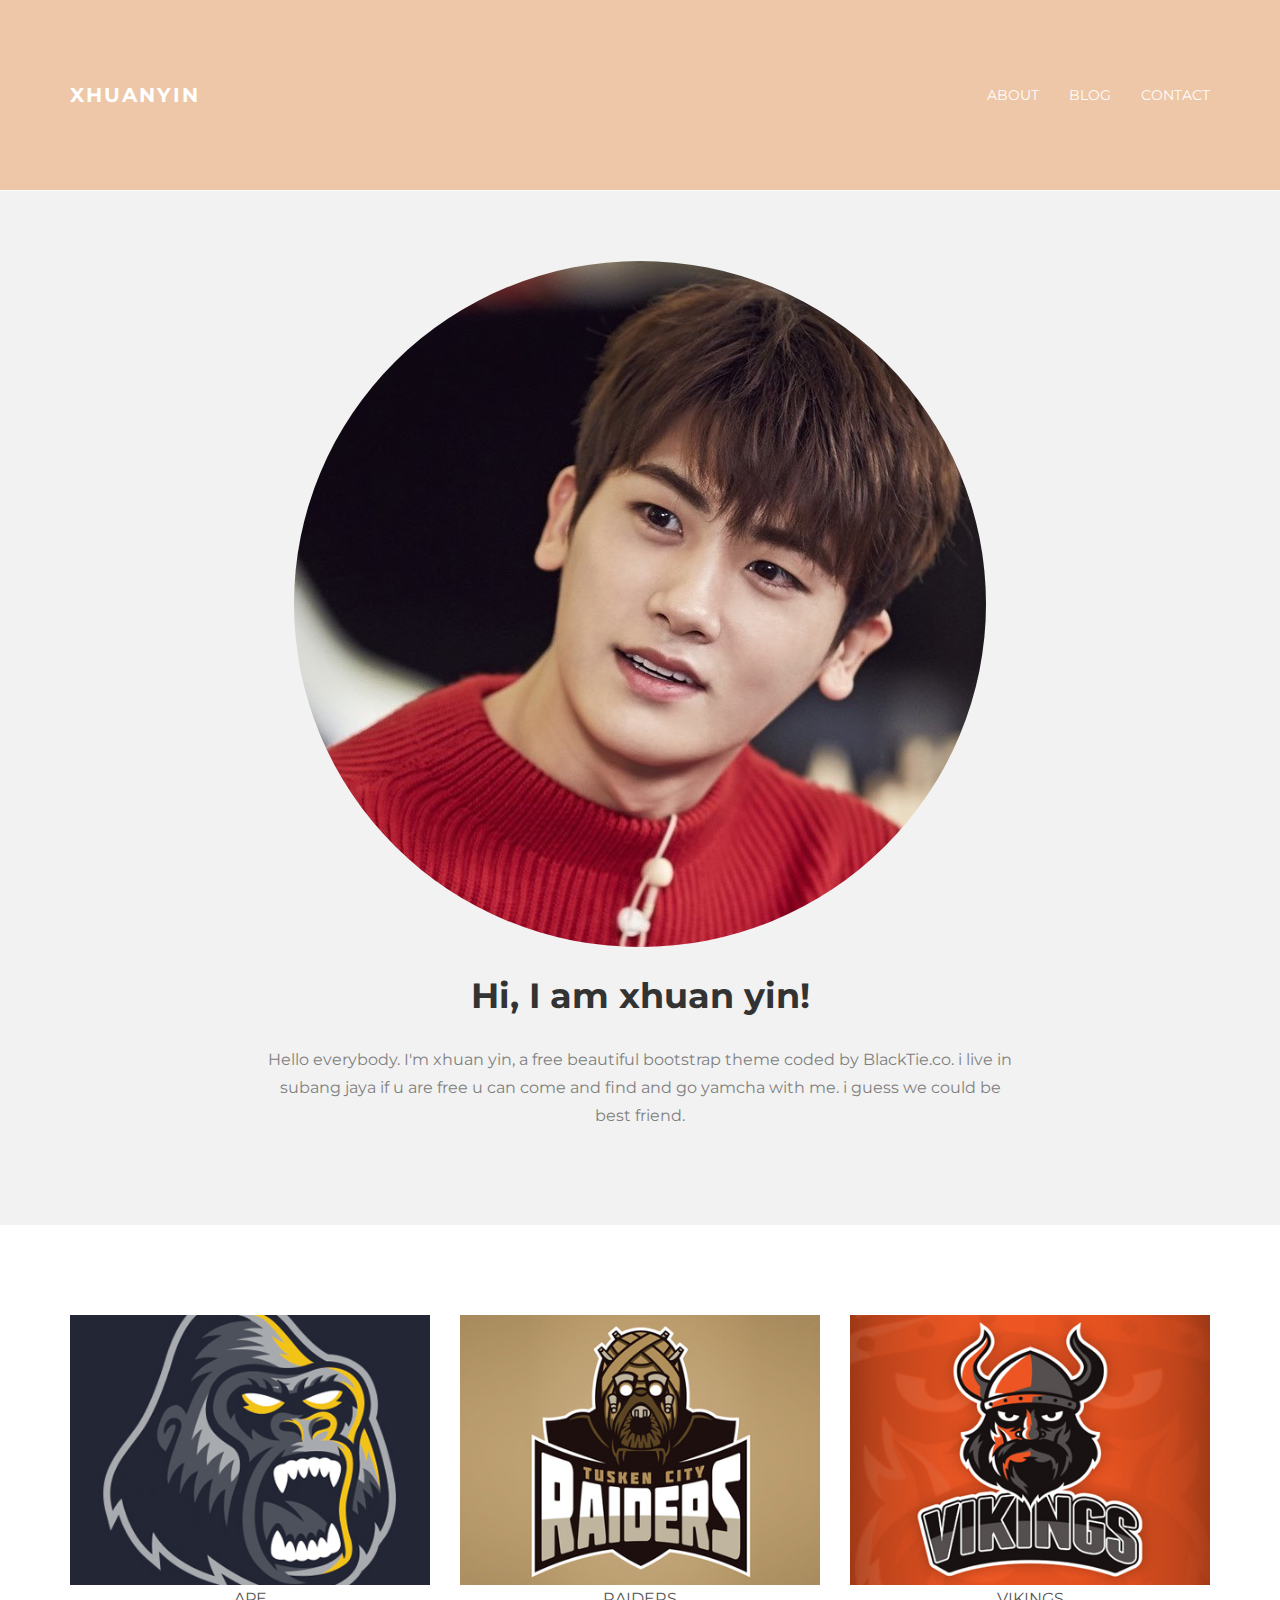
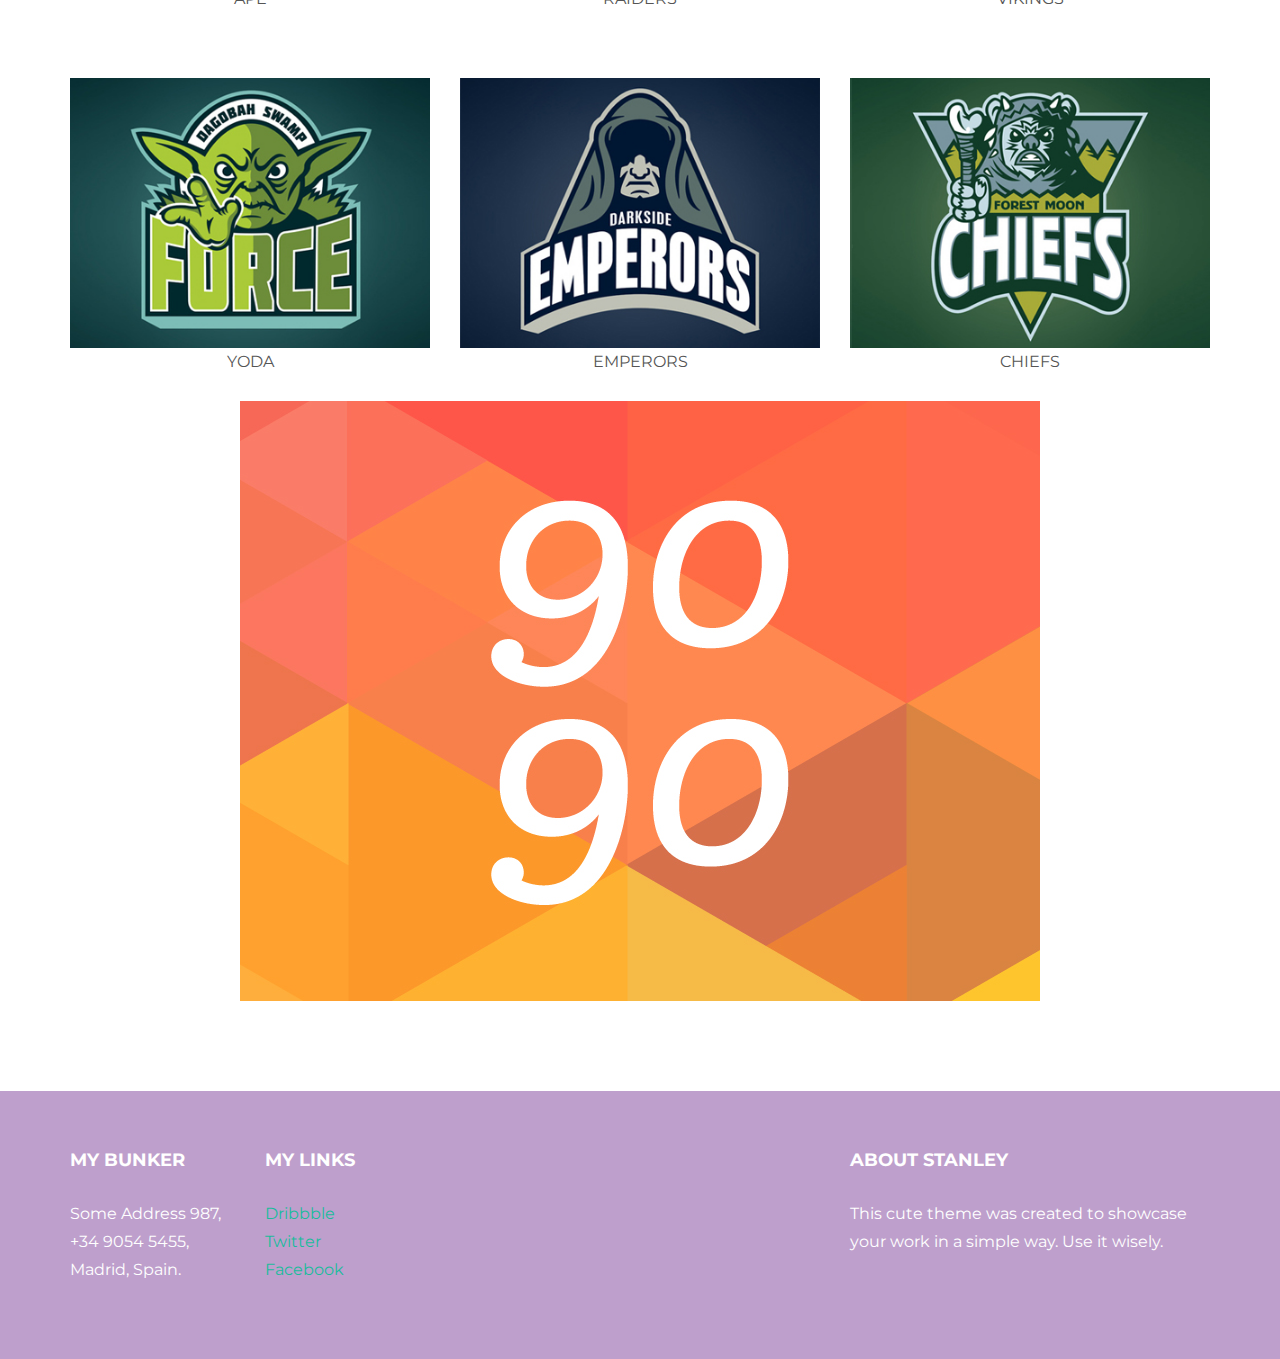
==== index.html @ b0b5458e "first commit" ====
<!DOCTYPE html>
<html lang="en">
  <head>
    <meta charset="utf-8">
    <meta http-equiv="X-UA-Compatible" content="IE=edge">
    <meta name="viewport" content="width=device-width, initial-scale=1.0">
    <meta name="description" content="">
    <meta name="author" content="">
    <link rel="shortcut icon" href="../../docs-assets/ico/favicon.png">

    <title>STANLEY - Free Bootstrap Theme </title>

    <!-- Bootstrap core CSS -->
    <link href="assets/css/bootstrap.css" rel="stylesheet">


    <!-- Custom styles for this template -->
    <link href="assets/css/main.css" rel="stylesheet">

    <script src="https://code.jquery.com/jquery-1.10.2.min.js"></script>
    <script src="assets/js/hover.zoom.js"></script>
    <script src="assets/js/hover.zoom.conf.js"></script>

    <!-- HTML5 shim and Respond.js IE8 support of HTML5 elements and media queries -->
    <!--[if lt IE 9]>
      <script src="https://oss.maxcdn.com/libs/html5shiv/3.7.0/html5shiv.js"></script>
      <script src="https://oss.maxcdn.com/libs/respond.js/1.3.0/respond.min.js"></script>
    <![endif]-->
  </head>

  <body>

    <!-- Static navbar -->
    <div class="navbar navbar-inverse navbar-static-top">
      <div class="container">
        <div class="navbar-header">
          <button type="button" class="navbar-toggle" data-toggle="collapse" data-target=".navbar-collapse">
            <span class="icon-bar"></span>
            <span class="icon-bar"></span>
            <span class="icon-bar"></span>
          </button>
          <a class="navbar-brand" href="index.html">XHUANYIN</a>
        </div>
        <div class="navbar-collapse collapse">
          <ul class="nav navbar-nav navbar-right">
            
            <li><a href="about.html">about</a></li>
            <li><a href="blog.html">Blog</a></li>
            <li><a href="contact.html">Contact</a></li>
          </ul>
        </div><!--/.nav-collapse -->
      </div>
    </div>

	<!-- +++++ Welcome Section +++++ -->
	<div id="ww">
	    <div class="container">
			<div class="row">
				<div class="col-lg-8 col-lg-offset-2 centered">
					<img src="assets/img/sexy.jpg" class="img-circle" 

					alt="xhuan yin">
					<h1>Hi, I am xhuan yin!</h1>
					<p class="eeeee">Hello everybody. I'm xhuan yin, a free beautiful bootstrap theme coded by BlackTie.co. i live in subang jaya if u are free u can come and find and go yamcha with me. i guess we could be best friend.  </p>
				
				</div><!-- /col-lg-8 -->
			</div><!-- /row -->
	    </div> <!-- /container -->
	</div><!-- /ww -->
	
	
	<!-- +++++ Projects Section +++++ -->
	
	<div class="container pt">
		<div class="row mt centered">	
			<div class="col-lg-4">
				<a class="zoom green" href="work01.html"><img class="img-responsive" src="assets/img/portfolio/port01.jpg" alt="" /></a>
				<p>APE</p>
			</div>
			<div class="col-lg-4">
				<a class="zoom green" href="work01.html"><img class="img-responsive" src="assets/img/portfolio/port02.jpg" alt="" /></a>
				<p>RAIDERS</p>
			</div>
			<div class="col-lg-4">
				<a class="zoom green" href="work01.html"><img class="img-responsive" src="assets/img/portfolio/port03.jpg" alt="" /></a>
				<p>VIKINGS</p>
			</div>
		</div><!-- /row -->
		<div class="row mt centered">	
			<div class="col-lg-4">
				<a class="zoom green" href="work01.html"><img class="img-responsive" src="assets/img/portfolio/port04.jpg" alt="" /></a>
				<p>YODA</p>
			</div>
			<div class="col-lg-4">
				<a class="zoom green" href="work01.html"><img class="img-responsive" src="assets/img/portfolio/port05.jpg" alt="" /></a>
				<p>EMPERORS</p>
			</div>
			<div class="col-lg-4">
				<a class="zoom green" href="work01.html"><img class="img-responsive" src="assets/img/portfolio/port06.jpg" alt="" /></a>
				<p>CHIEFS</p>
			</div>
            <img src="assets/img/blog01.jpg">
        



		</div><!-- /row -->
	</div><!-- /container -->
	
	
	<!-- +++++ Footer Section +++++ -->
	
	<div id="footer">
		<div class="container">
			<div class="row">
				<div class="col-lg-2">
					<h4>My Bunker</h4>
					<p>
						Some Address 987,<br/>
						+34 9054 5455, <br/>
						Madrid, Spain.
					</p>
				</div><!-- /col-lg-4 -->
				
				<div class="col-lg-6">
					<h4>My Links</h4>
					<p>
						<a href="#">Dribbble</a><br/>
						<a href="#">Twitter</a><br/>
						<a href="#">Facebook</a>
					</p>
				</div><!-- /col-lg-4 -->
				
				<div class="col-lg-4">
					<h4>About Stanley</h4>
					<p>This cute theme was created to showcase your work in a simple way. Use it wisely.</p>
				</div><!-- /col-lg-4 -->
			
			</div>
		
		</div>
	</div>
	

    <!-- Bootstrap core JavaScript
    ================================================== -->
    <!-- Placed at the end of the document so the pages load faster -->
    <script src="assets/js/bootstrap.min.js"></script>
  </body>
</html>
---- assets/css/main.css ----
/*
 * Author: Carlos Alvarez
 * URL: http://alvarez.is
 *
 * Project Name: STANLEY - Free Bootstrap 3 Theme
 * Version: 1.0
 * URL: http://blacktie.co
 */

@import url(http://fonts.googleapis.com/css?family=Montserrat:400,700);

body {
  	background-color: white !important;
  	font-family: 'Montserrat', sans-serif;
    font-weight: 400;
    font-size: 14px;
    color: #555;

    -webkit-font-smoothing: antialiased;
    -webkit-overflow-scrolling: touch;
}

/* Titles */
h1, h2, h3, h4, h5, h6 {
	font-family: 'Montserrat', sans-serif;
    font-weight: 700;
    color: #333;
}

h1 {
	font-size: 35px;
	margin-top: 30px;
	margin-bottom: 30px;
}



/* Paragraph & Typographic */
p {
    line-height: 28px;
    margin-bottom: 25px;
    font-size: 16px;
}

.centered {
    text-align: center;
}

/* Links */
a {
    color: #1abc9c;
    word-wrap: break-word;

    -webkit-transition: color 0.1s ease-in, background 0.1s ease-in;
    -moz-transition: color 0.1s ease-in, background 0.1s ease-in;
    -ms-transition: color 0.1s ease-in, background 0.1s ease-in;
    -o-transition: color 0.1s ease-in, background 0.1s ease-in;
    transition: color 0.1s ease-in, background 0.1s ease-in;
}

a:hover,
a:focus {
    color: #7b7b7b;
    text-decoration: none;
    outline: 0;
}

a:before,
a:after {
    -webkit-transition: color 0.1s ease-in, background 0.1s ease-in;
    -moz-transition: color 0.1s ease-in, background 0.1s ease-in;
    -ms-transition: color 0.1s ease-in, background 0.1s ease-in;
    -o-transition: color 0.1s ease-in, background 0.1s ease-in;
    transition: color 0.1s ease-in, background 0.1s ease-in;
}

 hr {
    display: block;
    height: 1px;
    border: 0;
    border-top: 1px solid #ccc;
    margin: 1em 0;
    padding: 0;
}


.navbar {
	text-transform: uppercase;
	margin-bottom: 0px;
}

.navbar-inverse {
	padding-bottom: 70px;
	padding-top: 70px;
}

.navbar-inverse {
	background-color: #edc7a8;
	border-color: white;
}

.navbar-inverse .navbar-nav > li > a {
	color: white;
}

.navbar-inverse .navbar-nav > li > a:hover {
	color: #222222;
}

.navbar-brand {
	font-weight: 700;
	font-size: 20px;
	letter-spacing: 2px;
    color: white !important
}

.navbar-inverse  {
	color: white;
}

.navbar-inverse .navbar-toggle {
	border-color: transparent;
}

.progress-bar-theme {
  background-color: #1abc9c;
}


/* Helpers */

.mt {
	margin-top: 40px;
	margin-bottom: 40px;
}

.pt {
	padding-top: 50px;
	padding-bottom: 50px;
}


/* +++++ WRAP SECTIONS +++++ */

#ww {
	padding-top: 70px;
	padding-bottom: 70px;
	background-color: #f2f2f2;
}

.eeeee {
	font-size: 20px
	font-family:"Montserrat";
	color: grey
}
#footer {
	background-color: #be9fcc;
	padding-top: 50px;
	padding-bottom: 50px; 
}

#footer p {
	color: white;
}

#footer h4 {
	color: white;
	text-transform: uppercase;
	padding-bottom: 20px;
}


/* +++++ Color Wraps / Blog Page +++++ */

#grey {
	padding-top: 60px;
	padding-bottom: 60px;
	background-color: #f2f2f2;
}

#white {
	padding-top: 60px;
	padding-bottom: 60px;
	background-color: #ffffff;
}



/* Blog Date*/
bd {
	font-size: 12px;
	text-transform: uppercase;
	color: #d2d2d2;
	font-weight: 700;
}

/* Blog Author*/
ba {
	font-size: 12px;
	text-transform: uppercase;
}

/* Blog Quote */
.bq {
	font-size: 22px;
	padding-top: 30px;
}

/* Blog Tags */
bt {
	font-size: 12px;
}

/* ================== PORTFOLIO IMAGES HOVER EFFECT ================== */
/* Effects also are controled by hover.zoom.js */
.zoom { 
    display:block; 
    position:relative; 
    overflow:hidden; 
    background:transparent url(../img/loader.gif) no-repeat center;
}


    .zoomOverlay {
        position:absolute;
        top:0; left:0;
        bottom:0; right:0;
        display:none;
        background-image:url(../img/zoom.png);
        background-repeat:no-repeat;
        background-position:center;
    }

.zoom2 {
	opacity: 1;
}

.zoom2:hover {
	opacity: 0.5;
}

/* glyphicon Configuration */

.glyphicon {
	font-size: 40px;
	color: #1abc9c;
}
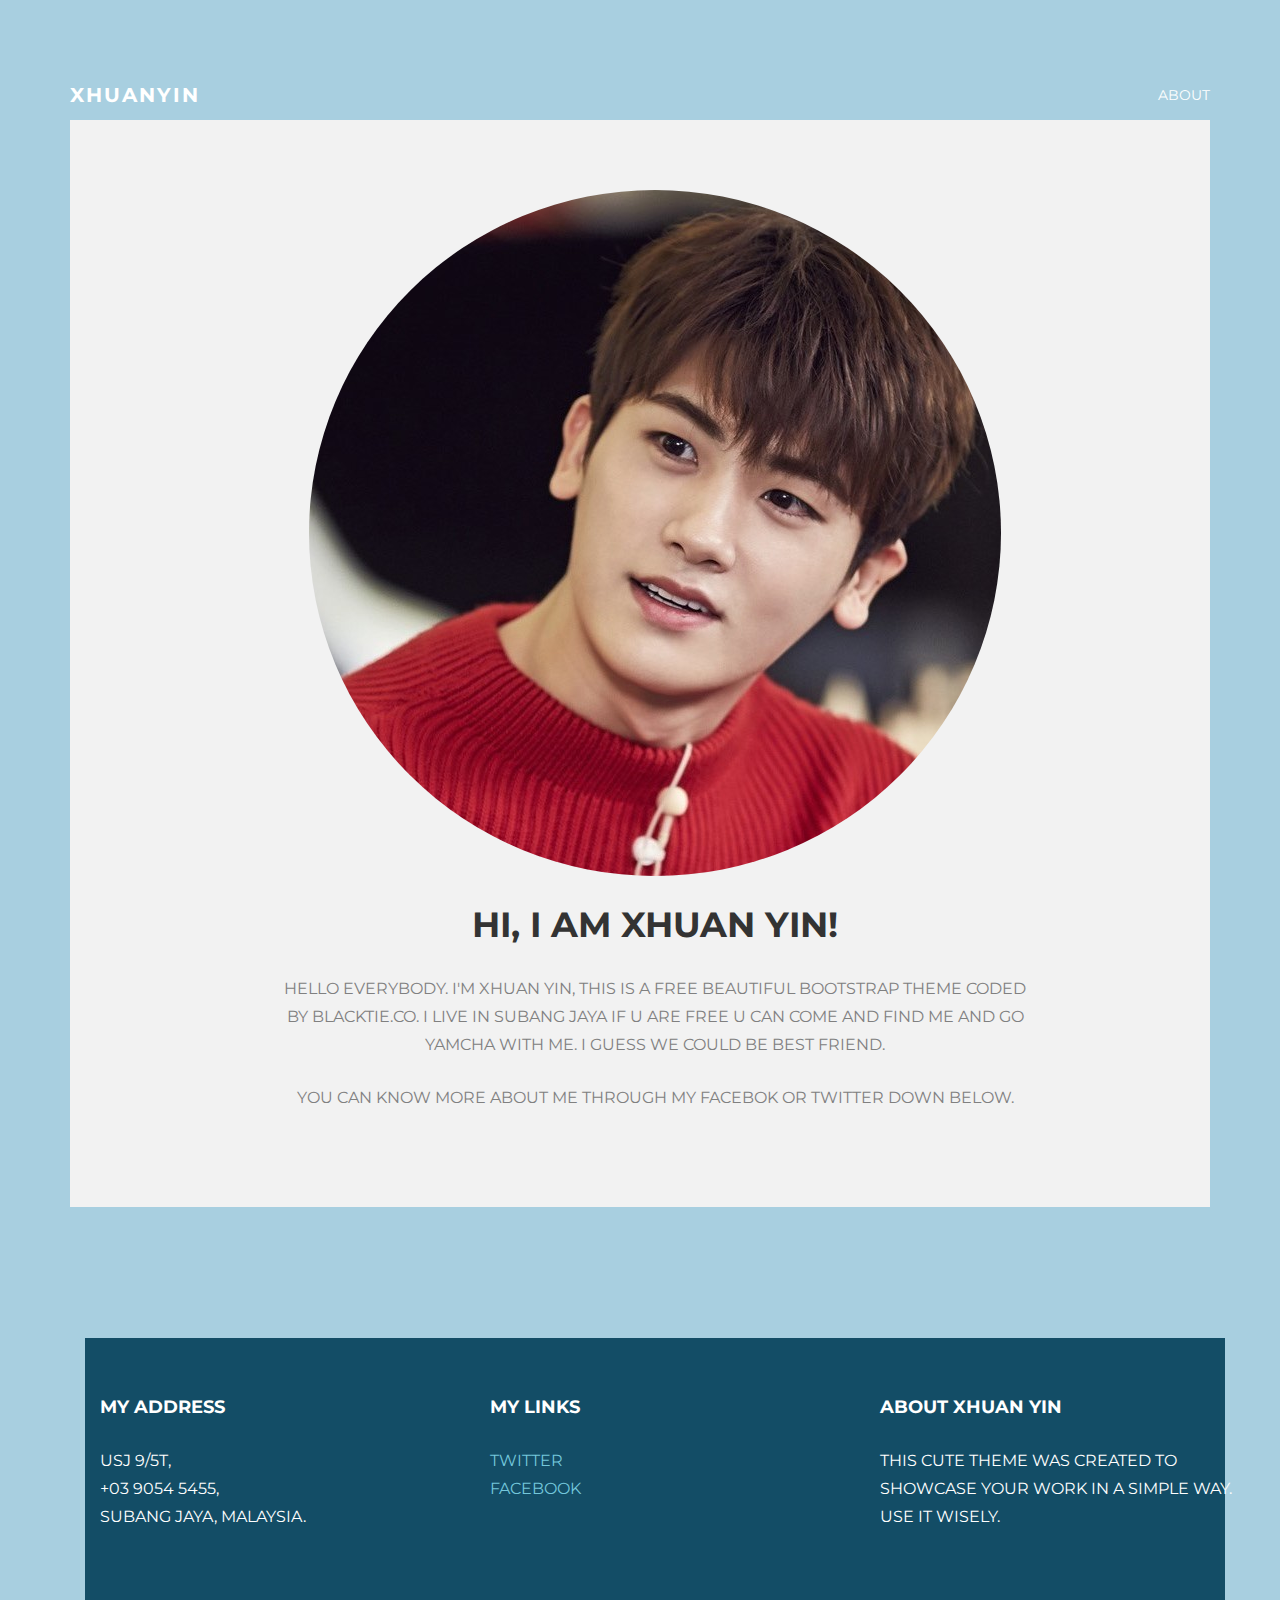
==== commit ee4e14a9: "hi" ====
--- a/index.html
+++ b/index.html
@@ -8,7 +8,7 @@
     <meta name="author" content="">
     <link rel="shortcut icon" href="../../docs-assets/ico/favicon.png">
 
-    <title>STANLEY - Free Bootstrap Theme </title>
+    <title>XHUAN YIN - what you want to know </title>
 
     <!-- Bootstrap core CSS -->
     <link href="assets/css/bootstrap.css" rel="stylesheet">
@@ -45,12 +45,10 @@
           <ul class="nav navbar-nav navbar-right">
             
             <li><a href="about.html">about</a></li>
-            <li><a href="blog.html">Blog</a></li>
-            <li><a href="contact.html">Contact</a></li>
+            
           </ul>
         </div><!--/.nav-collapse -->
-      </div>
-    </div>
+      
 
 	<!-- +++++ Welcome Section +++++ -->
 	<div id="ww">
@@ -61,7 +59,8 @@
 
 					alt="xhuan yin">
 					<h1>Hi, I am xhuan yin!</h1>
-					<p class="eeeee">Hello everybody. I'm xhuan yin, a free beautiful bootstrap theme coded by BlackTie.co. i live in subang jaya if u are free u can come and find and go yamcha with me. i guess we could be best friend.  </p>
+					<p class="eeeee">Hello everybody. I'm xhuan yin, this is a free beautiful bootstrap theme coded by BlackTie.co. i live in subang jaya if u are free u can come and find me and go yamcha with me. i guess we could be best friend.  </p>
+					<p class="eeeee">you can know more about me through my facebok or twitter down below.</p>
 				
 				</div><!-- /col-lg-8 -->
 			</div><!-- /row -->
@@ -74,32 +73,8 @@
 	<div class="container pt">
 		<div class="row mt centered">	
 			<div class="col-lg-4">
-				<a class="zoom green" href="work01.html"><img class="img-responsive" src="assets/img/portfolio/port01.jpg" alt="" /></a>
-				<p>APE</p>
-			</div>
-			<div class="col-lg-4">
-				<a class="zoom green" href="work01.html"><img class="img-responsive" src="assets/img/portfolio/port02.jpg" alt="" /></a>
-				<p>RAIDERS</p>
-			</div>
-			<div class="col-lg-4">
-				<a class="zoom green" href="work01.html"><img class="img-responsive" src="assets/img/portfolio/port03.jpg" alt="" /></a>
-				<p>VIKINGS</p>
-			</div>
-		</div><!-- /row -->
-		<div class="row mt centered">	
-			<div class="col-lg-4">
-				<a class="zoom green" href="work01.html"><img class="img-responsive" src="assets/img/portfolio/port04.jpg" alt="" /></a>
-				<p>YODA</p>
-			</div>
-			<div class="col-lg-4">
-				<a class="zoom green" href="work01.html"><img class="img-responsive" src="assets/img/portfolio/port05.jpg" alt="" /></a>
-				<p>EMPERORS</p>
-			</div>
-			<div class="col-lg-4">
-				<a class="zoom green" href="work01.html"><img class="img-responsive" src="assets/img/portfolio/port06.jpg" alt="" /></a>
-				<p>CHIEFS</p>
-			</div>
-            <img src="assets/img/blog01.jpg">
+				<a class="zoom green" href="work01.html"></a>
+				
         
 
 
@@ -113,26 +88,26 @@
 	<div id="footer">
 		<div class="container">
 			<div class="row">
-				<div class="col-lg-2">
-					<h4>My Bunker</h4>
+				<div class="col-lg-4">
+					<h4>My Address</h4>
 					<p>
-						Some Address 987,<br/>
-						+34 9054 5455, <br/>
-						Madrid, Spain.
-					</p>
-				</div><!-- /col-lg-4 -->
-				
-				<div class="col-lg-6">
-					<h4>My Links</h4>
-					<p>
-						<a href="#">Dribbble</a><br/>
-						<a href="#">Twitter</a><br/>
-						<a href="#">Facebook</a>
+						USJ 9/5T,<br/>
+						+03 9054 5455, <br/>
+				        Subang Jaya, Malaysia.
 					</p>
 				</div><!-- /col-lg-4 -->
 				
 				<div class="col-lg-4">
-					<h4>About Stanley</h4>
+					<h4>My Links</h4>
+					<p>
+					
+						<a href="https://twitter.com/XhuanYinNg?lang=en-my">Twitter</a><br/>
+						<a href="https://www.facebook.com/xhuanyin"> Facebook </a>
+					</p>
+				</div><!-- /col-lg-4 -->
+				
+				<div class="col-lg-4">
+					<h4>About Xhuan yin</h4>
 					<p>This cute theme was created to showcase your work in a simple way. Use it wisely.</p>
 				</div><!-- /col-lg-4 -->
 			
--- a/assets/css/main.css
+++ b/assets/css/main.css
@@ -48,7 +48,7 @@
 
 /* Links */
 a {
-    color: #1abc9c;
+    color: #74c7db;
     word-wrap: break-word;
 
     -webkit-transition: color 0.1s ease-in, background 0.1s ease-in;
@@ -95,7 +95,7 @@
 }
 
 .navbar-inverse {
-	background-color: #edc7a8;
+	background-color: #a8cfe0;
 	border-color: white;
 }
 
@@ -123,7 +123,7 @@
 }
 
 .progress-bar-theme {
-  background-color: #1abc9c;
+  background-color: #a8cfe0;
 }
 
 
@@ -154,7 +154,7 @@
 	color: grey
 }
 #footer {
-	background-color: #be9fcc;
+	background-color: #134d66;
 	padding-top: 50px;
 	padding-bottom: 50px; 
 }
